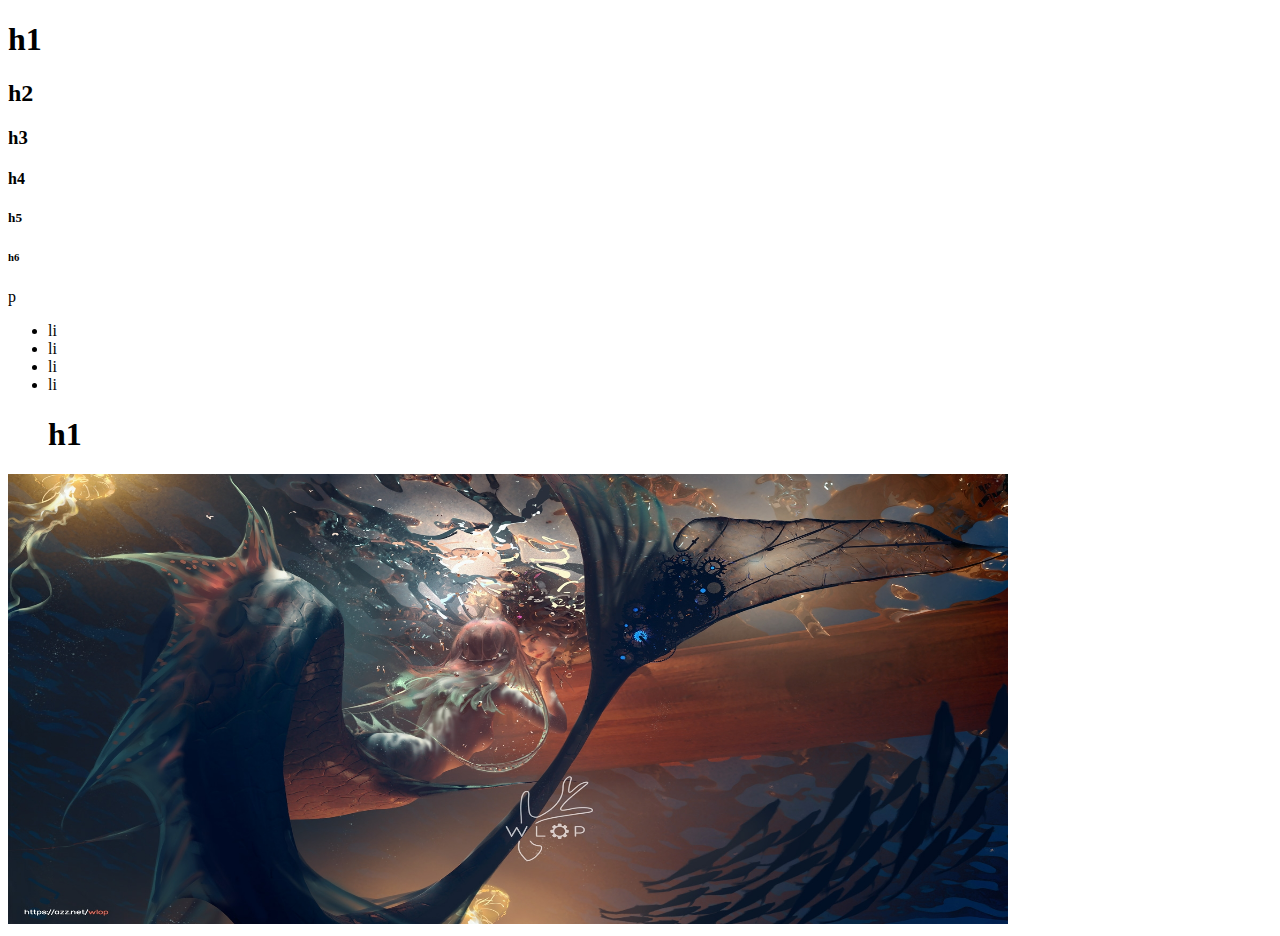
==== index.html @ 682c0643 "1" ====
<!DOCTYPE html>
<html lang="en">
  <head>
    <meta charset="UTF-8" />
    <meta http-equiv="X-UA-Compatible" content="IE=edge" />
    <meta name="viewport" content="width=device-width, initial-scale=1.0" />
    <title>An Khương</title>
  </head>
  <body>
    <h1>h1</h1>
    <h2>h2</h2>
    <h3>h3</h3>
    <h4>h4</h4>
    <h5>h5</h5>
    <h6>h6</h6>
    <p>p</p>
    <ul>
      <li>li</li>
      <li>li</li>
      <li>li</li>
      <li>li</li>
      <h1>h1</h1>
    </ul>

    <img src="3sz.jpg" alt="" width="1000" height="450" />
  </body>
</html>
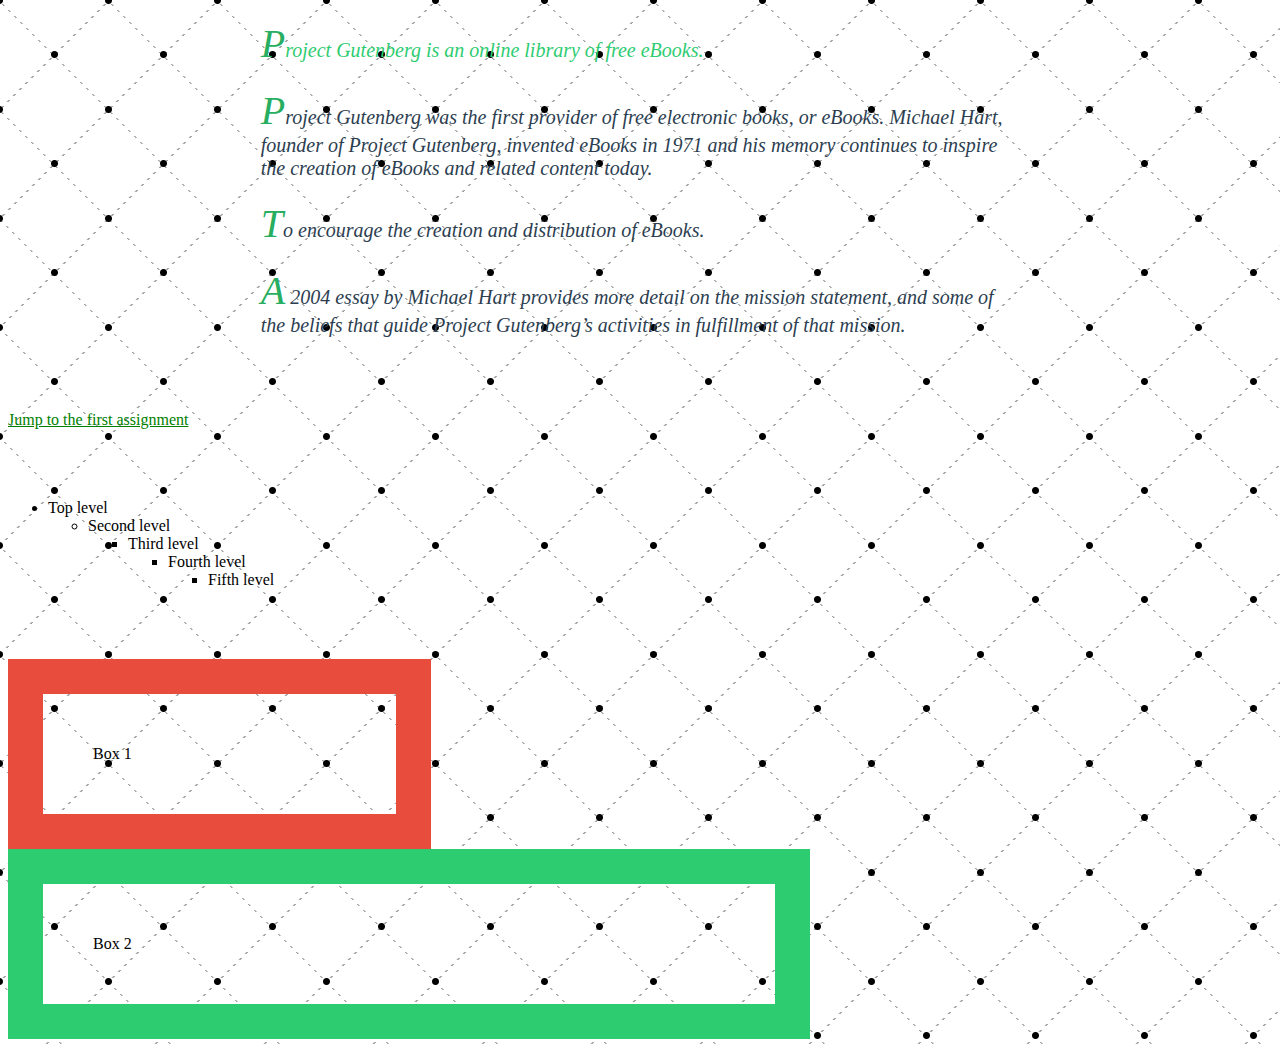
==== commit c996b2ec: "khuong" ====
--- a/index.html
+++ b/index.html
@@ -1,27 +1,65 @@
 <!DOCTYPE html>
 <html lang="en">
   <head>
+    <link rel="stylesheet" href="style.css" />
     <meta charset="UTF-8" />
     <meta http-equiv="X-UA-Compatible" content="IE=edge" />
     <meta name="viewport" content="width=device-width, initial-scale=1.0" />
     <title>An Khương</title>
   </head>
   <body>
-    <h1>h1</h1>
-    <h2>h2</h2>
-    <h3>h3</h3>
-    <h4>h4</h4>
-    <h5>h5</h5>
-    <h6>h6</h6>
-    <p>p</p>
-    <ul>
-      <li>li</li>
-      <li>li</li>
-      <li>li</li>
-      <li>li</li>
-      <h1>h1</h1>
-    </ul>
+    <section id="assignment1">
+      <h1 id="" class="header">About Project Gutenberg</h1>
+      <p id="para1">Project Gutenberg is an online library of free eBooks.</p>
+      <p>
+        Project Gutenberg was the first provider of free electronic books, or
+        eBooks. Michael Hart, founder of Project Gutenberg, invented eBooks in
+        1971 and his memory continues to inspire the creation of eBooks and
+        related content today.
+      </p>
+      <h1 id="" class="header">Project Gutenberg Mission Statement</h1>
+      <p>To encourage the creation and distribution of eBooks.</p>
+      <p>
+        A 2004 essay by Michael Hart provides more detail on the mission
+        statement, and some of the beliefs that guide Project Gutenberg’s
+        activities in fulfillment of that mission.
+      </p>
+      <br /><br /><br />
+    </section>
 
-    <img src="3sz.jpg" alt="" width="1000" height="450" />
+    <section id="A2">
+      <a id="link1" href="#assignment1">Jump to the first assignment</a>
+    </section>
+    <br /><br /><br />
+    <section id="assignment3">
+      <ul>
+        <li>
+          Top level
+          <ul>
+            <li>
+              Second level
+              <ul>
+                <li>
+                  Third level
+                  <ul>
+                    <li>
+                      Fourth level
+                      <ul>
+                        <li>Fifth level</li>
+                      </ul>
+                    </li>
+                  </ul>
+                </li>
+              </ul>
+            </li>
+          </ul>
+        </li>
+      </ul>
+    </section>
+    <br /><br /><br />
+    <section id="assignment5">
+      <div class="box">Box 1</div>
+      <div class="boxcontent">Box 2</div>
+    </section>
   </body>
 </html>
--- a/style.css
+++ b/style.css
@@ -0,0 +1,100 @@
+p {
+  color: #2c3e50;
+  font-style: italic;
+  font-size: 20px;
+  font-family: Verdana;
+}
+#para1 {
+  color: #2ecc71;
+}
+.header {
+  color: #e67e22;
+}
+h1 {
+  background-color: liner;
+}
+
+.header {
+  visibility: hidden;
+  display: none;
+}
+
+body {
+  background: radial-gradient(black 3px, transparent 4px),
+    radial-gradient(black 3px, transparent 4px),
+    linear-gradient(#fff 4px, transparent 0),
+    linear-gradient(
+      45deg,
+      transparent 74px,
+      transparent 75px,
+      #a4a4a4 75px,
+      #a4a4a4 76px,
+      transparent 77px,
+      transparent 109px
+    ),
+    linear-gradient(
+      -45deg,
+      transparent 75px,
+      transparent 76px,
+      #a4a4a4 76px,
+      #a4a4a4 77px,
+      transparent 78px,
+      transparent 109px
+    ),
+    #fff;
+  background-size: 109px 109px, 109px 109px, 100% 6px, 109px 109px, 109px 109px;
+  background-position: 54px 55px, 0px 0px, 0px 0px, 0px 0px, 0px 0px;
+}
+#assignment1 {
+  margin-left: 20%;
+  margin-right: 20%;
+}
+
+p::first-letter {
+  font-size: 200%;
+  color: #27ae60;
+}
+a:link {
+  color: green;
+}
+a {
+  color: red;
+}
+a:hover {
+  color: green;
+}
+a:active {
+  color: blue;
+}
+a:visited:hover:active {
+  color: yellow;
+}
+
+#assignment3 li {
+  font-size: 16px;
+}
+
+#assignment5 div.box {
+  border: 50px;
+  padding: 50px;
+  width: 50%;
+  line-height: 20px;
+  position: relative;
+  border: 20px solid #e74c3c;
+}
+
+#assignment5 div.box {
+  border: 50px;
+  width: 20%;
+  line-height: 20px;
+  position: relative;
+  border: 35px solid #e74c3c;
+}
+#assignment5 div.boxcontent {
+  border: 50px;
+  width: 50%;
+  padding: 50px;
+  line-height: 20px;
+  position: relative;
+  border: 35px solid #2ecc71;
+}
